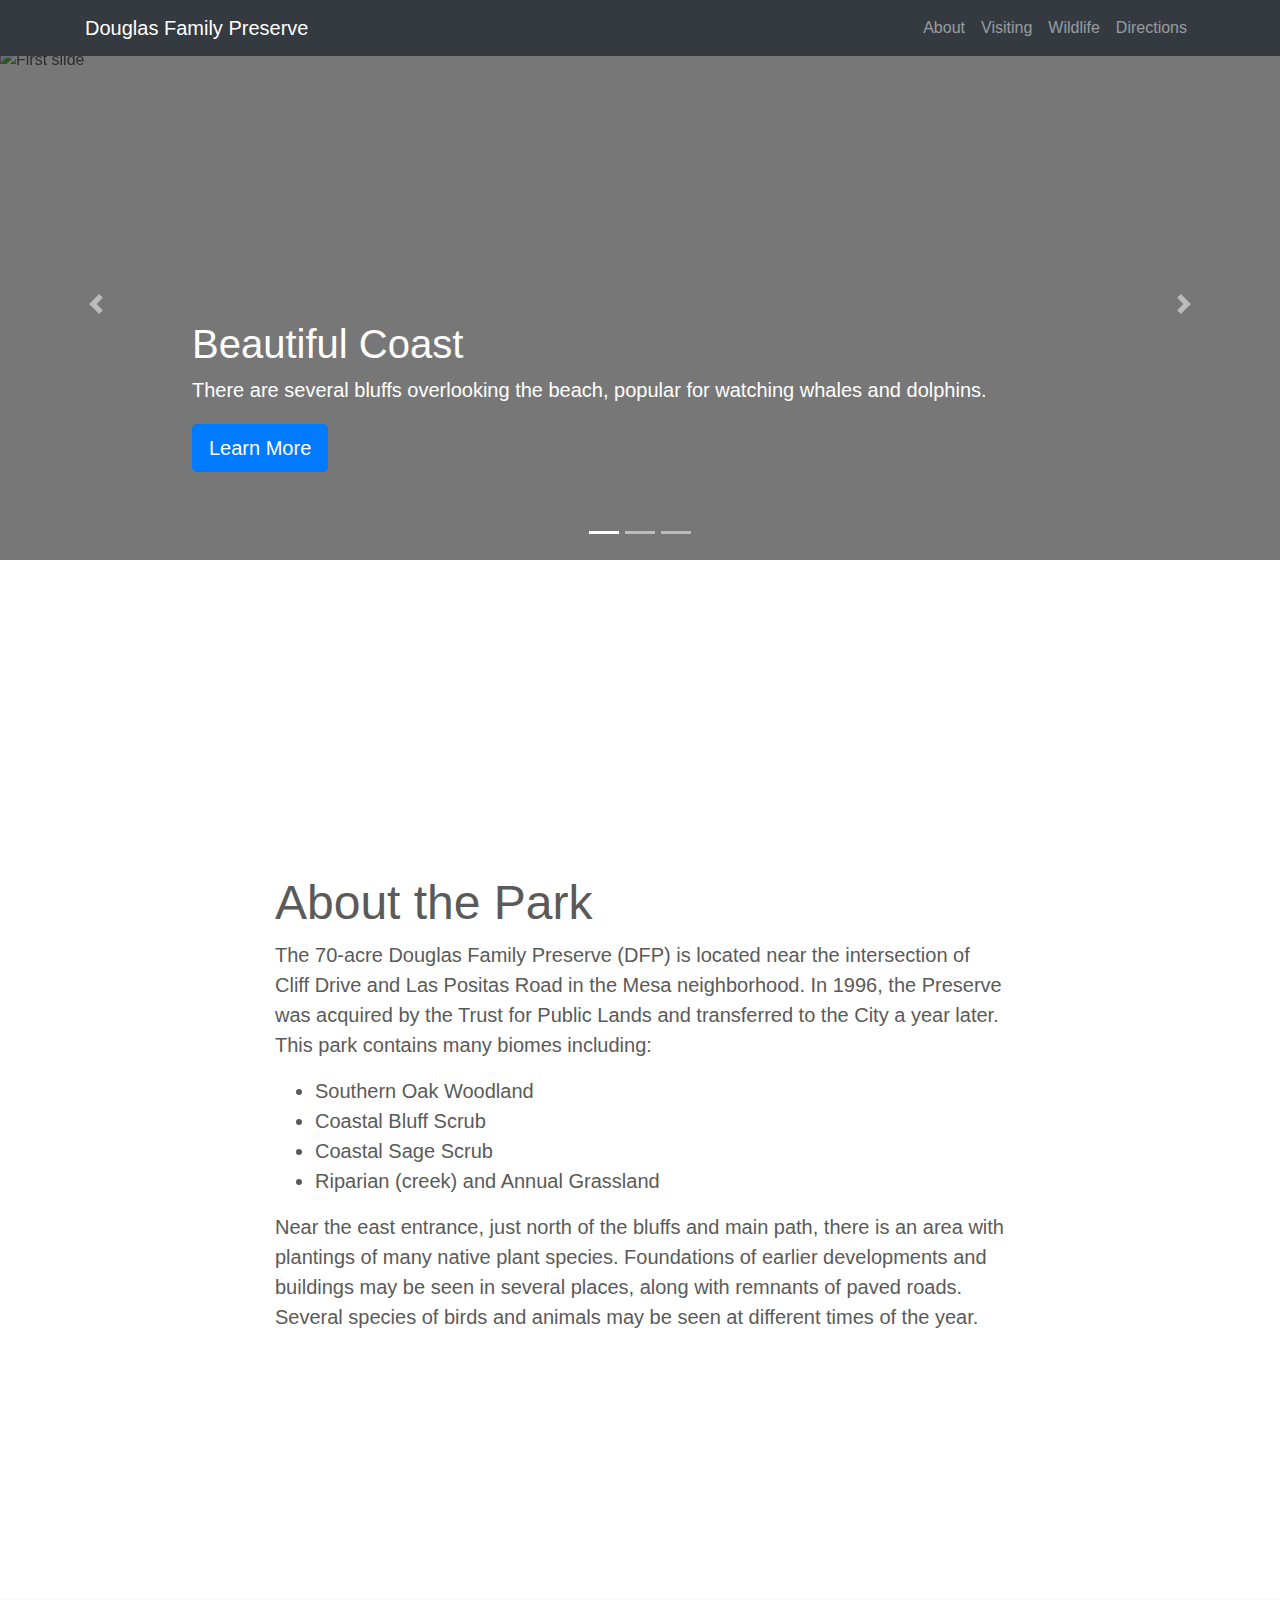
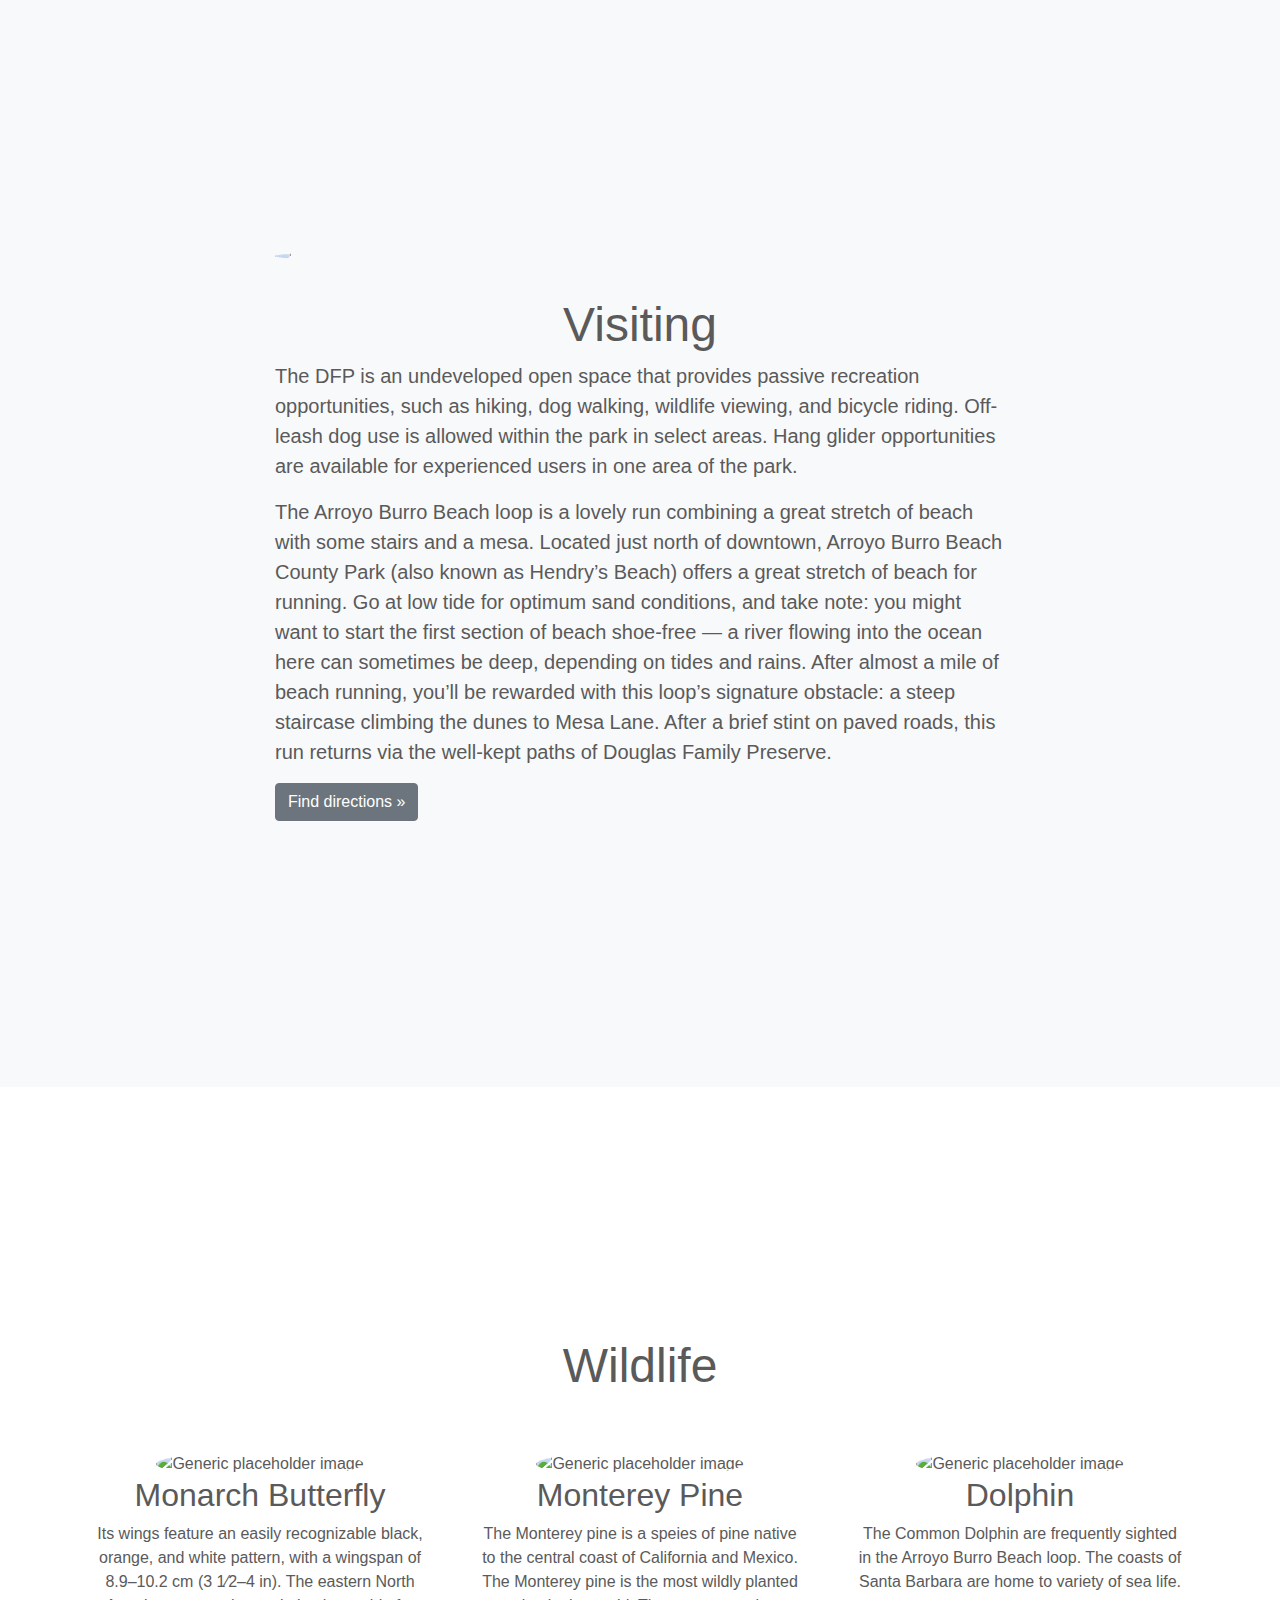
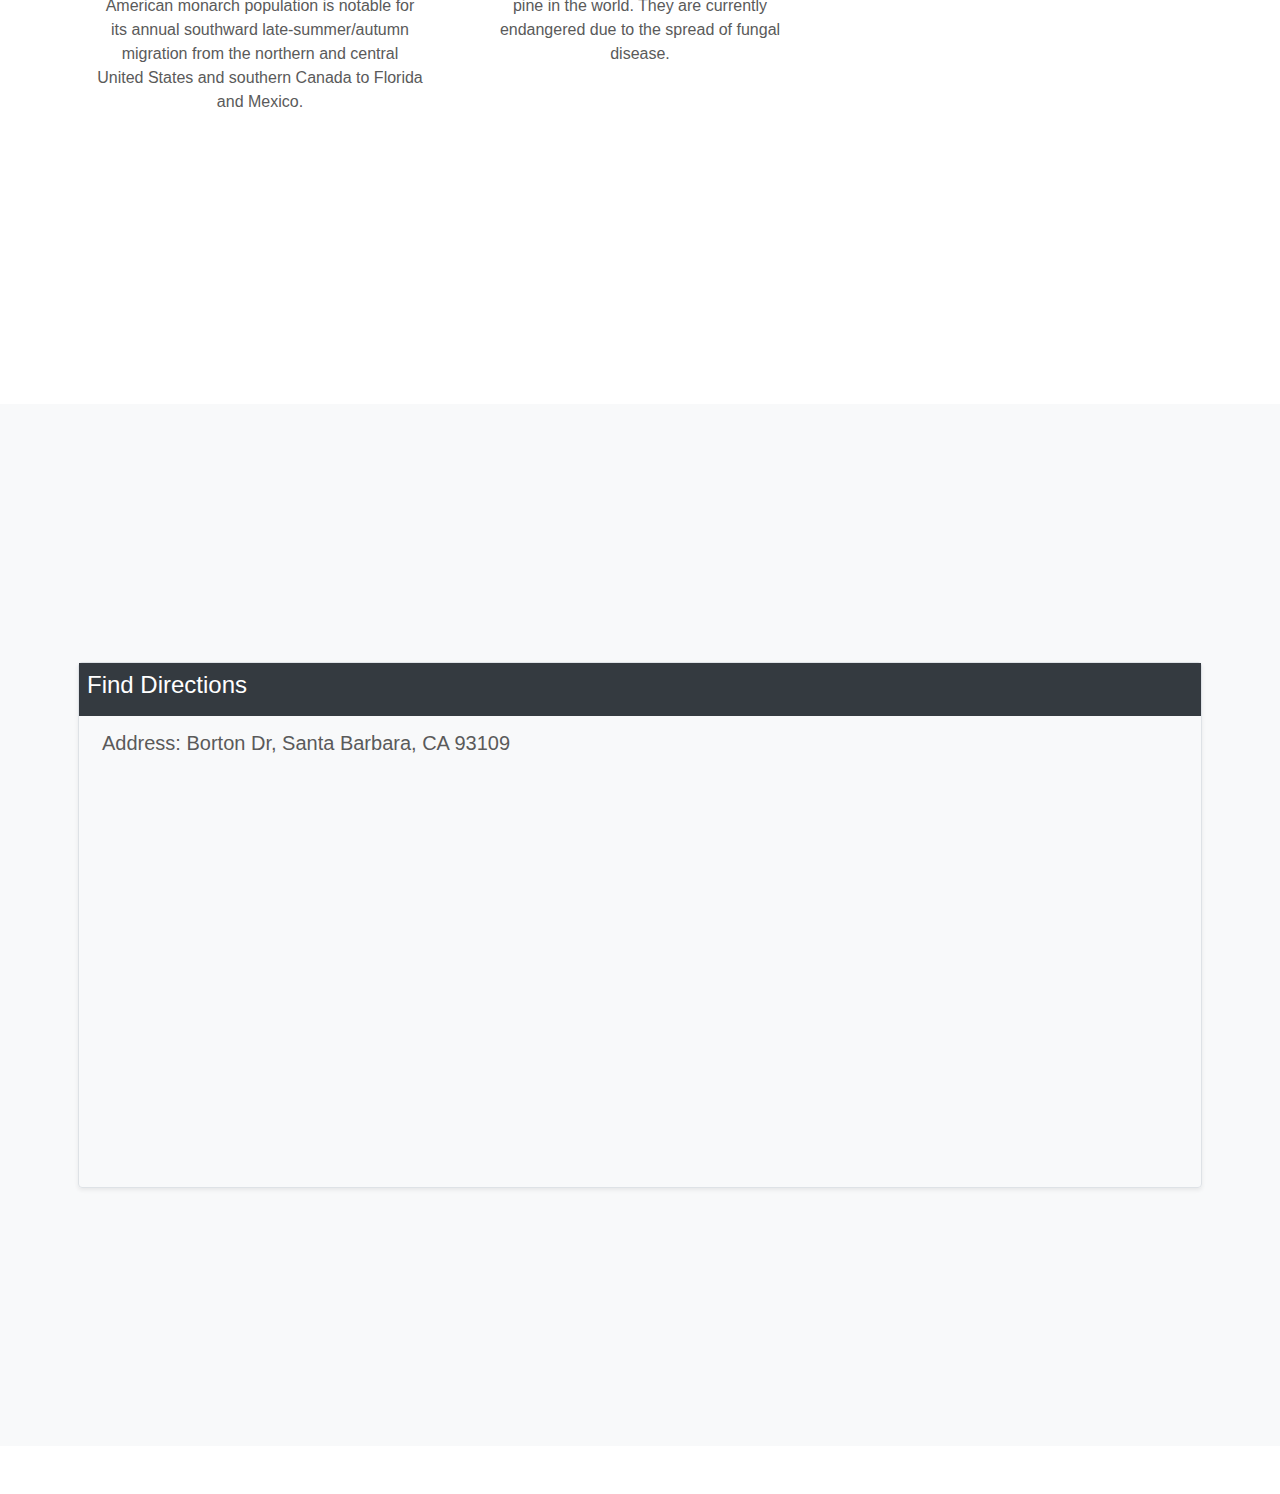
==== mho/index.html @ f1f95c22 "init" ====
<!DOCTYPE html>
<html lang="en">

<head>
  <title>HW5 Matthew Ho</title>
  <link rel="stylesheet" href="https://stackpath.bootstrapcdn.com/bootstrap/4.3.1/css/bootstrap.min.css" integrity="sha384-ggOyR0iXCbMQv3Xipma34MD+dH/1fQ784/j6cY/iJTQUOhcWr7x9JvoRxT2MZw1T" crossorigin="anonymous">
  <link rel="stylesheet" href="styles.css" />
  <link href="./Carousel Template for Bootstrap_files/carousel.css" rel="stylesheet">
</head>
<nav class="navbar navbar-expand-lg navbar-dark bg-dark fixed-top" id="mainNav">
    <div class="container">
      <a class="navbar-brand js-scroll-trigger" href="#page-top">Douglas Family Preserve</a>
      <button class="navbar-toggler" type="button" data-toggle="collapse" data-target="#navbarResponsive" aria-controls="navbarResponsive" aria-expanded="false" aria-label="Toggle navigation">
        <span class="navbar-toggler-icon"></span>
      </button>
      <div class="collapse navbar-collapse" id="navbarResponsive">
        <ul class="navbar-nav ml-auto">
          <li class="nav-item">
            <a class="nav-link js-scroll-trigger" href="#about">About</a>
          </li>
          <li class="nav-item">
            <a class="nav-link js-scroll-trigger" href="#visit">Visiting</a>
          </li>
          <li class="nav-item">
              <a class="nav-link js-scroll-trigger" href="#wildlife">Wildlife</a>
            </li>
          <li class="nav-item">
            <a class="nav-link js-scroll-trigger" href="#directions">Directions</a>
          </li>
        </ul>
      </div>
    </div>
  </nav>





<body onresize="ReDrawChart()">
  <a name="page-top"></a>
  <div id="carouselExampleControls" class="carousel slide" data-ride="carousel">
      <ol class="carousel-indicators">
          <li data-target="#myCarousel" data-slide-to="0" class="active"></li>
          <li data-target="#myCarousel" data-slide-to="1" class=""></li>
          <li data-target="#myCarousel" data-slide-to="2" class=""></li>
        </ol>
    <div class="carousel-inner">
      <div class="carousel-item active">
        <img class="d-block w-100" src="https://upload.wikimedia.org/wikipedia/commons/2/29/Aerial-DouglasFamilyPres.jpg" alt="First slide" style="filter: brightness(50%)">
        <div class="container">
          <div class="carousel-caption text-left">
            <h1>Beautiful Coast</h1>
            <p>There are several bluffs overlooking the beach, popular for watching whales and dolphins.</p>
            <p><a class="btn btn-lg btn-primary" href="#about" role="button">Learn More</a></p>
          </div>
        </div>
      </div>
      <div class="carousel-item">
        <img class="d-block w-100" src="https://nobodyhikesinla.files.wordpress.com/2015/09/dfp-footbridge.jpg" alt="Second slide" style="filter: brightness(50%)">
        <div class="carousel-caption text-left">
            <h1>Hiking Trails</h1>
            <p>Arroyo Burro Beach Loop is a 1.3 mile lightly trafficked loop trail that features beautiful wild flowers and is good for all skill levels.</p>
            <p><a class="btn btn-lg btn-primary" href="#about" role="button">Learn More</a></p>
          </div>
      </div>
      <div class="carousel-item">
        <img class="d-block w-100" src="https://songsofthewilderness.files.wordpress.com/2011/01/img_0284.jpg" alt="Third slide" style="filter: brightness(50%)">
        <div class="carousel-caption text-left">
            <h1>Unique Wildlife</h1>
            <p>The park includes a variety of trees, including coastal live oaks, Monterey pine and Monterey cypress. </p>
            <p><a class="btn btn-lg btn-primary" href="#wildlife" role="button">Learn More</a></p>
          </div>
      </div>
    </div>
  <a class="carousel-control-prev" href="#carouselExampleControls" role="button" data-slide="prev">
    <span class="carousel-control-prev-icon" aria-hidden="true"></span>
    <span class="sr-only">Previous</span>
  </a>
  <a class="carousel-control-next" href="#carouselExampleControls" role="button" data-slide="next">
    <span class="carousel-control-next-icon" aria-hidden="true"></span>
    <span class="sr-only">Next</span>
  </a>
  </div>
  <section id="about">
    <div class="container">
      <div class="row">
        <div class="col-lg-8 mx-auto">
          <h2 style="font-size: 3em;">About the Park</h2>
          <p class="lead">The 70-acre Douglas Family Preserve (DFP) is located near the intersection of Cliff Drive and Las Positas Road 
            in the Mesa neighborhood. In 1996, the Preserve was acquired by the Trust for Public Lands and transferred to the City a year later. 
            This park contains many biomes including:</p>
          <ul style="font-size:20px;">
            <li>Southern Oak Woodland</li>
            <li>Coastal Bluff Scrub</li>
            <li>Coastal Sage Scrub</li>
            <li>Riparian (creek) and Annual Grassland</li>
          </ul>
          <p class="lead">Near the east entrance, just north of the bluffs and main path, there is an area with plantings of
             many native plant species. Foundations of earlier developments and buildings may be seen in several places, along with remnants 
             of paved roads. Several species of birds and animals may be seen at different times of the year.</p>
        </div>
      </div>
    </div>
  </section>
  <section id="visit" class="bg-light">
    <div class="container">
      <div class="row">
          <div class="col-lg-8 mx-auto">
              <div class="container d-flex h-100">
                <img class="row justify-content-center align-self-center d-block rounded-circle" style="width: 100%;" src="https://greatruns.com/wp-content/uploads/2017/06/Hendrys-Beach-Loop-Photo-by-Jessy-Lynn-Perkins.jpg">
              </div>
            </div>
        <div class="col-lg-8 mx-auto">
          <div class="d-flex justify-content-center">
              <div>
                  <h2 style="font-size: 3em; padding-top:2rem;">Visiting</h2>
              </div>
            </div>
          <p class="lead">The DFP is an undeveloped open space that provides passive recreation opportunities, such as
            hiking, dog walking, wildlife viewing, and bicycle riding. Off-leash dog use is allowed within the park in
            select areas.
            Hang glider opportunities are available for experienced users in one area of the park.</p>
            <p class="lead">The Arroyo Burro Beach loop is a lovely run combining a great stretch of beach with some stairs and a mesa. Located just north of downtown, 
              Arroyo Burro Beach County Park (also known as Hendry’s Beach) offers a great stretch of beach for running. Go at low tide for optimum sand conditions, 
              and take note: you might want to start the first section of beach shoe-free — a river flowing into the ocean here can sometimes be deep, depending on tides 
              and rains. After almost a mile of beach running, you’ll be rewarded with this loop’s signature obstacle: a steep staircase climbing the dunes to Mesa Lane. 
              After a brief stint on paved roads, this run returns via the well-kept paths of Douglas Family Preserve.</p>
          <p><a class="btn btn-secondary" href="#directions" role="button">Find directions »</a></p>
        </div>

      </div>
    </div>
  </section>
  <section id="wildlife">
    <div class="container marketing">
      <div class="d-flex justify-content-center">
        <div>
            <h2 style="font-size: 3em; padding-bottom:3rem; font-weight: 500;">Wildlife</h2>
        </div>
      </div>
      <!-- Three columns of text below the carousel -->
      <div class="row">
        <div class="col-lg-4">
          <img class="rounded-circle"
            src="https://www.monarch-butterfly.com/images/x2butterflies.jpg.pagespeed.ic.5WG82Fug5L.jpg"
            alt="Generic placeholder image" width="140" height="140">
          <h2>Monarch Butterfly</h2>
          <p>Its wings feature an easily recognizable black, orange, and white pattern, with a wingspan of 8.9–10.2 cm (​3 1⁄2–4 in). The eastern North American monarch population is notable for its annual southward late-summer/autumn migration from the northern and central United States and southern Canada to Florida and Mexico.</p>
        </div><!-- /.col-lg-4 -->
        <div class="col-lg-4">
          <img class="rounded-circle"
            src="http://eattheplanet.org/wp-content/uploads/2014/02/Pinus_strobus_trees.jpg"
            alt="Generic placeholder image" width="140" height="140">
          <h2>Monterey Pine</h2>
          <p>The Monterey pine is a speies of pine native to the central coast of California and Mexico. The Monterey pine is the most wildly planted pine in the world. They are currently endangered
            due to the spread of fungal disease.  
          </p>
        </div><!-- /.col-lg-4 -->
        <div class="col-lg-4">
          <img class="rounded-circle"
            src="https://www.czs.org/getattachment/Brookfield-ZOO/Zoo-Animals/Seven-Seas/Bottlenose-Dolphin/Dolphins_402x500.jpg.aspx"
            alt="Generic placeholder image" width="140" height="140">
          <h2>Dolphin</h2>
          <p>The Common Dolphin are frequently sighted in the Arroyo Burro Beach loop. The coasts of Santa Barbara are home to variety of sea life.</p>
        </div><!-- /.col-lg-4 -->
      </div><!-- /.row -->
    </div>
  </section>
  <section id="directions" class="bg-light">
    <div class="container">
      <div class="row">
        <div class="container rounded p-2">
          <div class="col border shadow-sm rounded">
            <div class="row bg-dark text-white">
              <div class="col p-2">
                <h4>
                  Find Directions
                </h4>
              </div>
            </div>
            <div class="row p-2">
              <div class="col pt-1">
                  <text style="font-size: 1.25em;">Address: Borton Dr, Santa Barbara, CA 93109
                    </text>
              </div>
            </div>
            <div class="row p-2">
              <div class="col" style="min-width:400px;">
                <div id="myMap" style="position:relative;width:100%;height:45vh;"></div>
              </div>
              <div class="p-4">
                <div id="directionsInputContainer">  </div>
              </div>
            </div>

          </div>
        </div>
      </div>
    </div>
  </section>
  <script src="https://code.jquery.com/jquery-3.3.1.slim.min.js" integrity="sha384-q8i/X+965DzO0rT7abK41JStQIAqVgRVzpbzo5smXKp4YfRvH+8abtTE1Pi6jizo" crossorigin="anonymous"></script>
  <script src="https://cdnjs.cloudflare.com/ajax/libs/popper.js/1.14.7/umd/popper.min.js" integrity="sha384-UO2eT0CpHqdSJQ6hJty5KVphtPhzWj9WO1clHTMGa3JDZwrnQq4sF86dIHNDz0W1" crossorigin="anonymous"></script>
<script src="https://stackpath.bootstrapcdn.com/bootstrap/4.3.1/js/bootstrap.min.js" integrity="sha384-JjSmVgyd0p3pXB1rRibZUAYoIIy6OrQ6VrjIEaFf/nJGzIxFDsf4x0xIM+B07jRM" crossorigin="anonymous"></script>
  <script src="https://cdnjs.cloudflare.com/ajax/libs/d3/5.9.2/d3.min.js"></script>
  <script src="./script.js"></script>
  <script type='text/javascript' src='https://www.bing.com/api/maps/mapcontrol?callback=GetMap&key=AmAPKXXZfBlyczMJv9jfmlrWwJOV98ChPe8m78ytUrpGkmA57gWk_9qNBQogqDYO ' async defer></script>
  <script src="https://cdnjs.cloudflare.com/ajax/libs/jquery-easing/1.4.1/jquery.easing.js"></script>
  <script src="https://cdnjs.cloudflare.com/ajax/libs/jquery/3.4.1/jquery.min.js"></script>
</body>

</html>
---- mho/styles.css ----
html {
  scroll-behavior: smooth;
}
svg{
    display: inline-block;
    width: 100%;
    height: 300px;
}
.carousel-inner img{
  height: 45vh;
  width: 100%;
  object-fit: cover;
}

body {
  padding-top: 3rem;
  padding-bottom: 3rem;
  color: #5a5a5a;
}

/* Carousel base class */
.carousel {
  margin-bottom: 4rem;
}
/* Since positioning the image, we need to help out the caption */
.carousel-caption {
  bottom: 3rem;
  z-index: 10;
}

/* Declare heights because of positioning of img element */
.carousel-item {
  height: 32rem;
  background-color: #777;
}
.carousel-item > img {
  position: absolute;
  top: 0;
  left: 0;
  min-width: 100%;
  height: 32rem;
}

section {
  padding: 250px 0;
}

/* Center align the text within the three columns below the carousel */
.marketing .col-lg-4 {
  margin-bottom: 1.5rem;
  text-align: center;
}
.marketing h2 {
  font-weight: 400;
}
.marketing .col-lg-4 p {
  margin-right: .75rem;
  margin-left: .75rem;
}

@media (min-width: 40em) {
  /* Bump up size of carousel content */
  .carousel-caption p {
    margin-bottom: 1.25rem;
    font-size: 1.25rem;
    line-height: 1.4;
  }

  .featurette-heading {
    font-size: 50px;
  }
}

@media (min-width: 62em) {
  .featurette-heading {
    margin-top: 7rem;
  }
}


.bar {
  fill: #08df9e;
}

.bar:hover {
  fill: rgb(75, 197, 235);
}
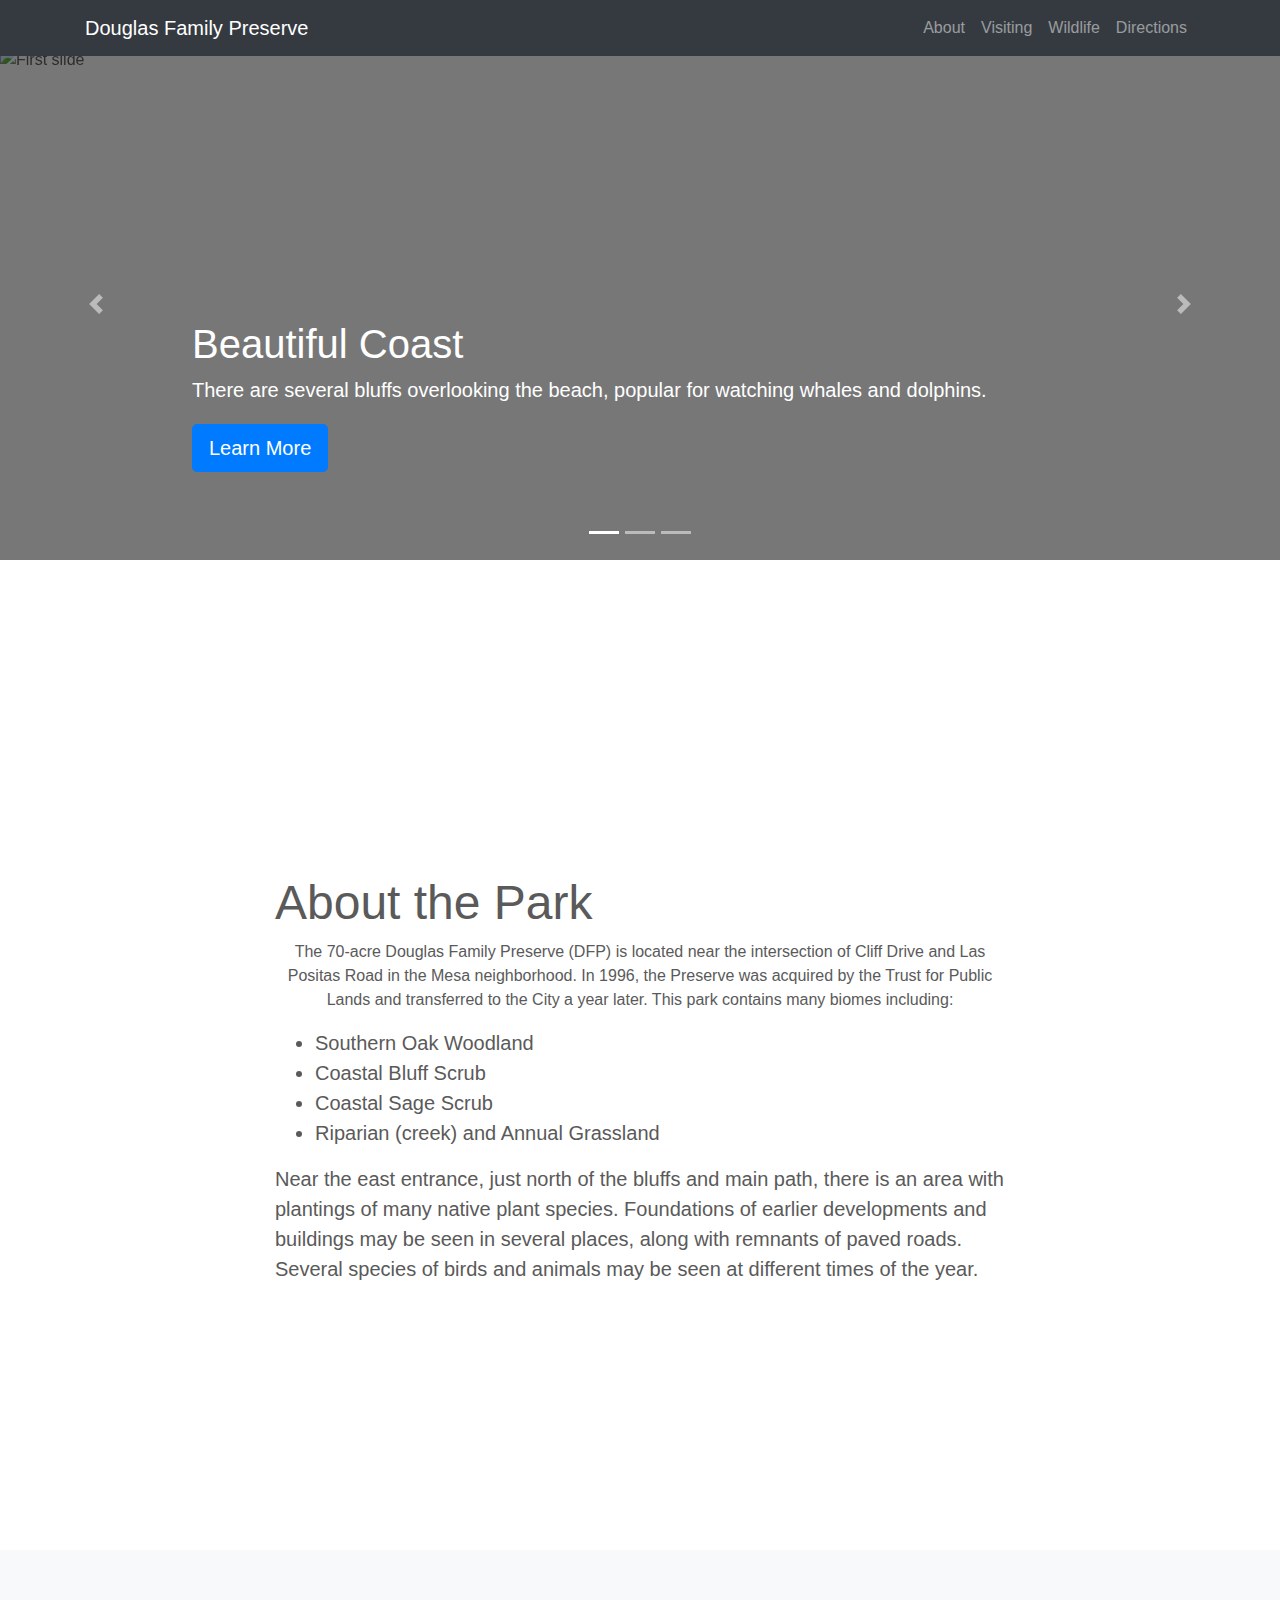
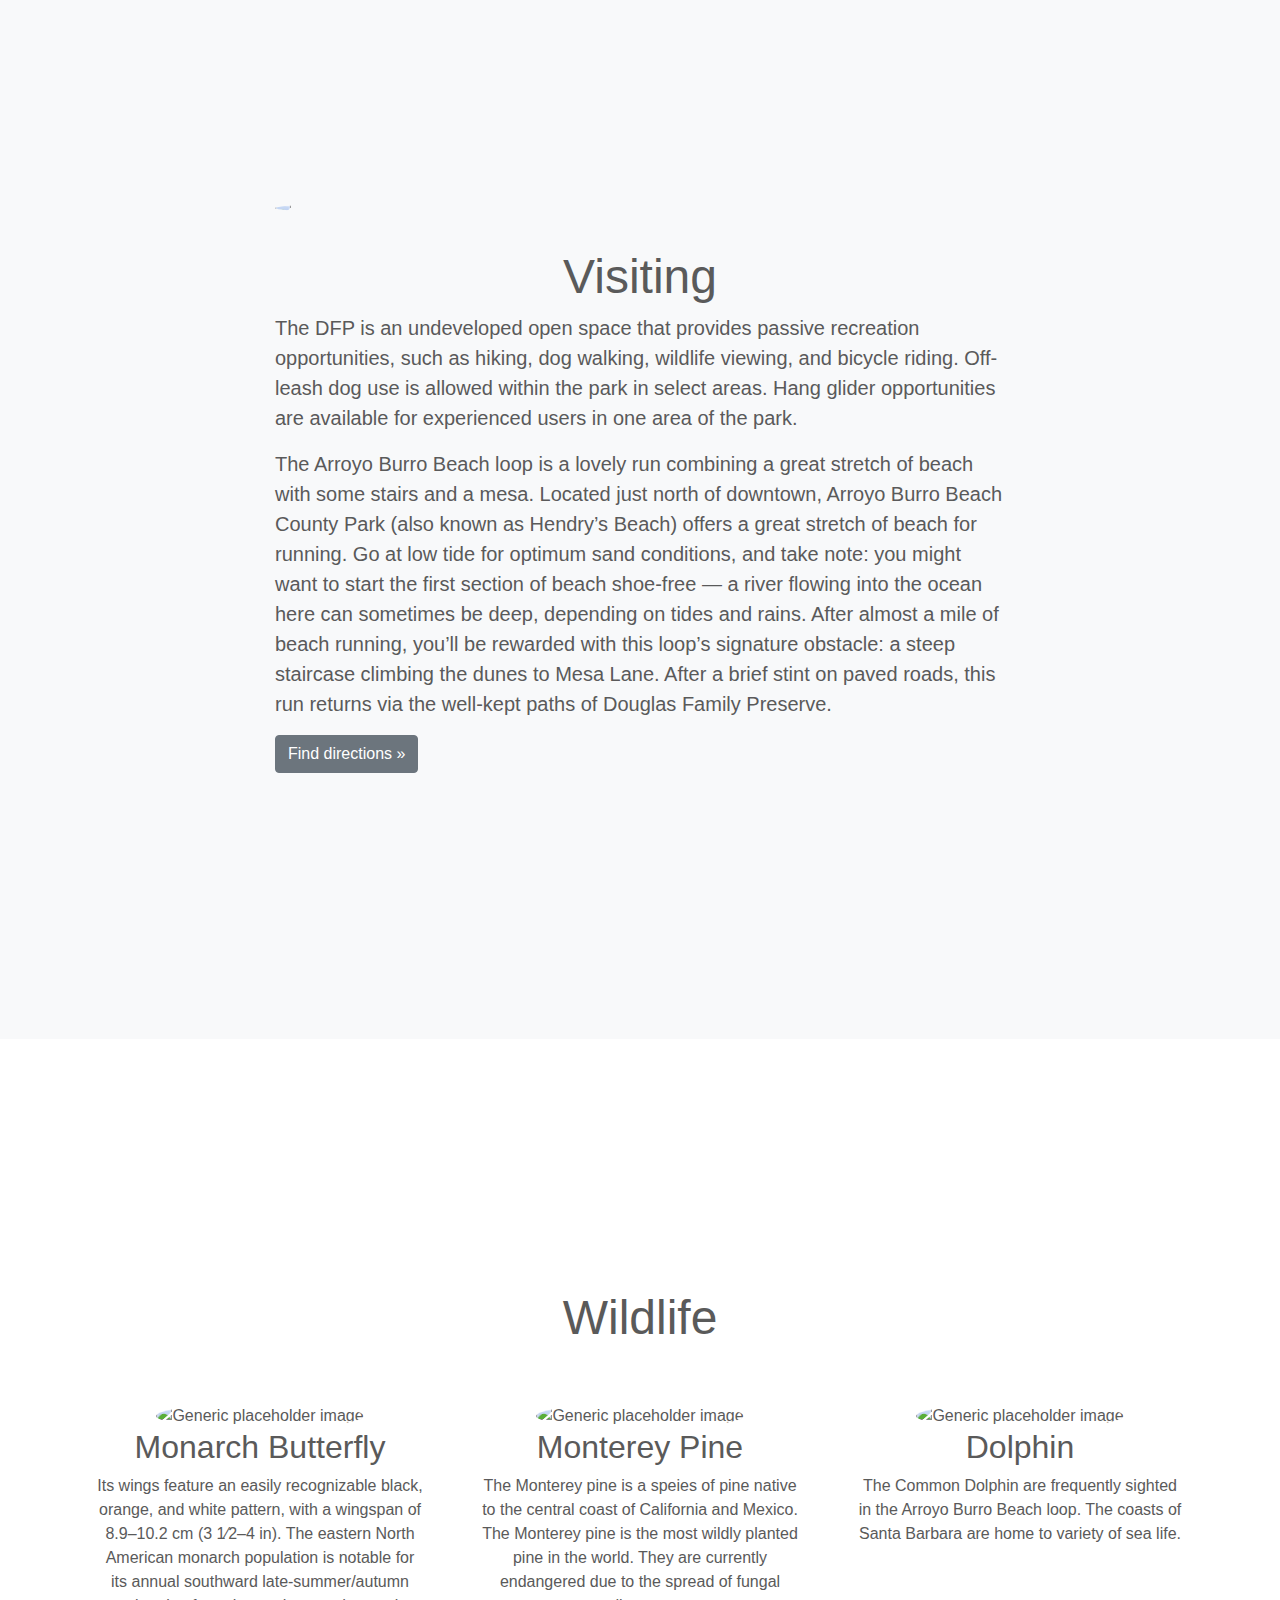
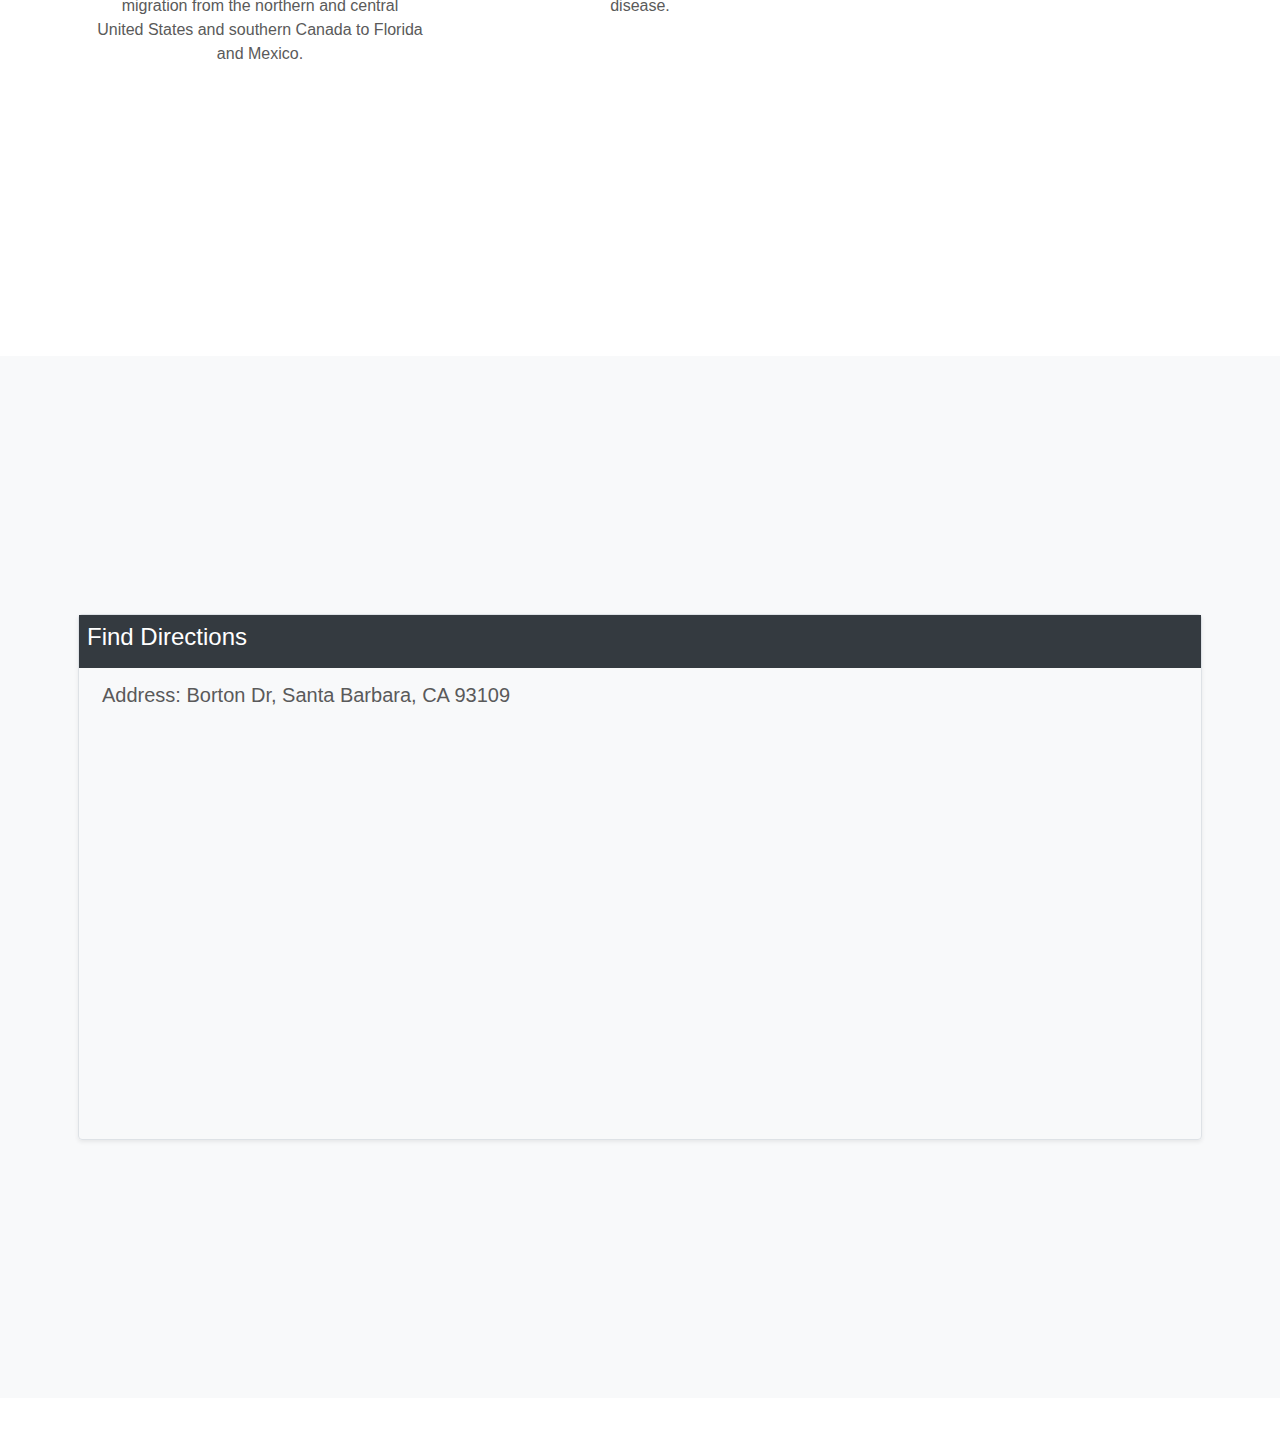
==== commit a426cb06: "eh" ====
--- a/mho/index.html
+++ b/mho/index.html
@@ -86,7 +86,7 @@
       <div class="row">
         <div class="col-lg-8 mx-auto">
           <h2 style="font-size: 3em;">About the Park</h2>
-          <p class="lead">The 70-acre Douglas Family Preserve (DFP) is located near the intersection of Cliff Drive and Las Positas Road 
+          <p class="text-center">The 70-acre Douglas Family Preserve (DFP) is located near the intersection of Cliff Drive and Las Positas Road 
             in the Mesa neighborhood. In 1996, the Preserve was acquired by the Trust for Public Lands and transferred to the City a year later. 
             This park contains many biomes including:</p>
           <ul style="font-size:20px;">
